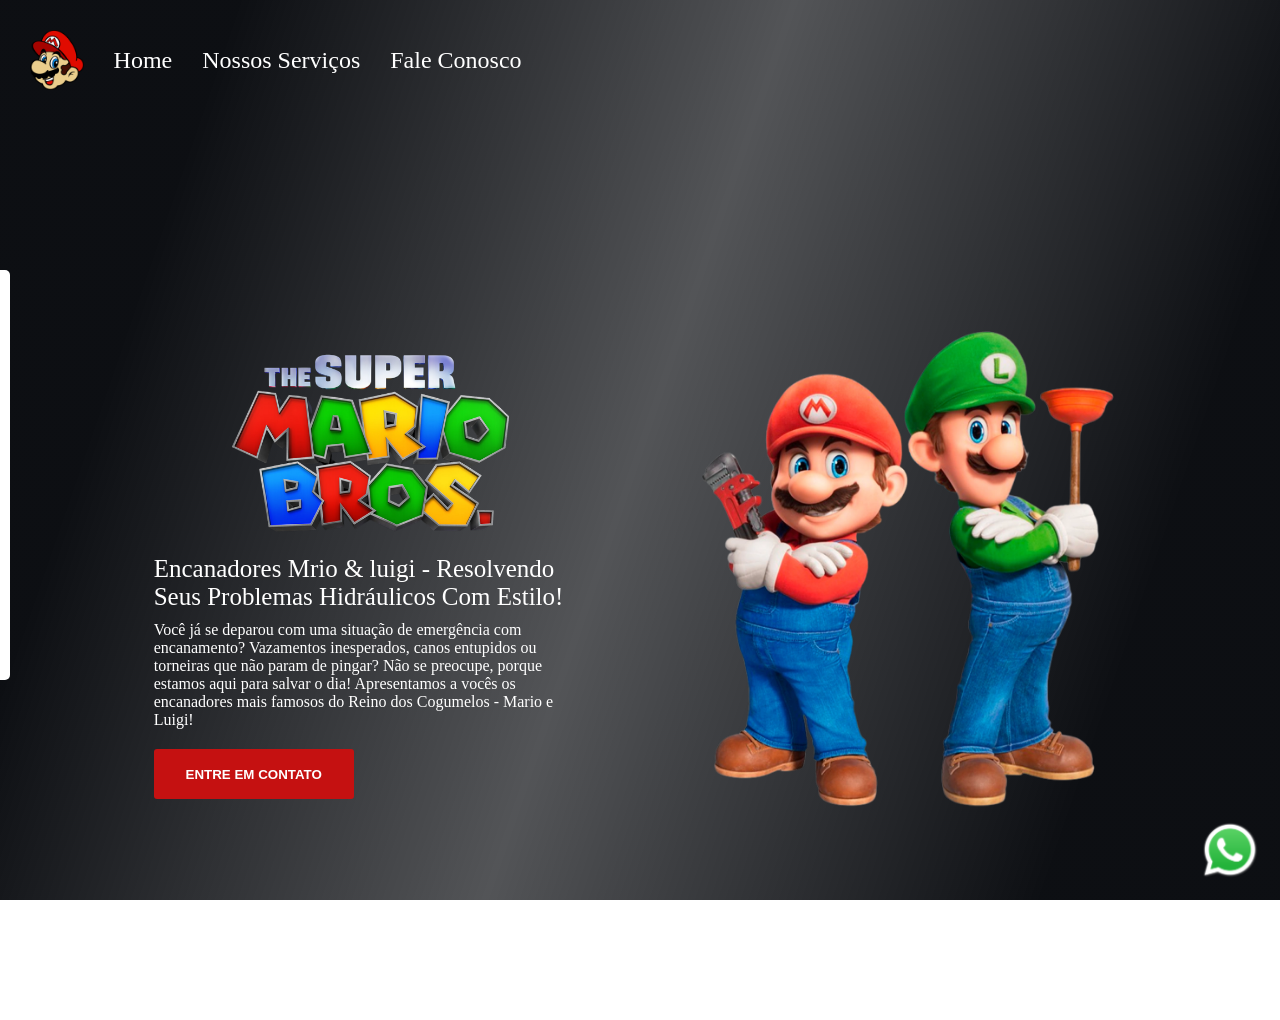
==== index.html @ 988618d6 "Primeiro Comit projeto responsábilidade" ====
<!DOCTYPE html>
<html>

<head>
    <title>Mario Bros</title>
    <meta charset="UTF-8">
    <meta name="viewport" content="width=device-width, initial-scale=1.0">
    <link rel="stylesheet" type="text/css" href="styles.css">
    <script src="script.js" defer></script>
</head>

<body>
    <div class="mascara-formulario"  onclick="sairFormulario()"></div>
    <div class="header">
        <img src="/img/logo-header.png" alt="logo mario">
        <a href="index.html">Home</a>
        <a href="nossos-servicos.html">Nossos Serviços</a>
        <a onclick="clicqueiNoBotao()">Fale Conosco</a>
    </div>
    <div class="caixa-mae">
        <div class="caixa-principal">
            <img src="/img/logo.png" alt="logo mario bros" class="logo-mario">
            <p class="titulo-servicos"> Encanadores Mrio & luigi - Resolvendo Seus Problemas Hidráulicos Com Estilo!</p>
            <p> Você já se deparou com uma situação de emergência com encanamento?
                Vazamentos inesperados, canos entupidos ou torneiras que não param de
                pingar? Não se preocupe, porque estamos aqui para salvar o dia!
                Apresentamos a vocês os encanadores mais famosos do Reino dos Cogumelos
                - Mario e Luigi!
            </p>
            <button onclick="clicqueiNoBotao()">Entre Em Contato</button>
        </div>
        <div class="imagem-container">
            <img src="/img/mario.png" alt="mario e luigi" class="imagem-mario-luigi">
        </div>
    </div>
    <div class="caixa-video">
        <video src="/img/video.mp4" autoplay muted loop></video>
        <div class="mascara"></div>
    </div>
    <a href="https://w.app/9ytvrt"  class="link-whatsapp">
        <img src="/img/whatsapp.png" alt="icone whatsapp">
    </a>
<form class="formulario-fale-conosco"
  action="https://formcarry.com/s/jP28rjVfJpV"
  method="POST"
  enctype="multipart/form-data">
    <input placeholder="Seu nome" type="text" name="nome">
    <input placeholder="Seu telefone" type="tel" name="telefone">
    <input placeholder="Seu e-mail" type="email" name="email">
    <textarea placeholder="Digite aqui sua solicitação" name="solicitacao"></textarea>
    <button type="submit">Pedir Orçamento</button>
</form>
</body>
<script src="scripts.js"></script>
</html>
---- styles.css ----
* {
    margin: 0;
    padding: 0;
    box-sizing: border-box;
}


.logo-mario {
    height: 200px;
    margin-left: 40px;
}

.imagem-mario-luigi {
    height: 500px;
}

button {
    color: white;
    background-color: #c51111;
    border-radius: 3px;
    border: none;
    width: 200px;
    height: 50px;
    cursor: pointer;
    text-transform: uppercase;
    /*Deixar o texto em maiúsculo*/
    font-weight: bold;
    margin-top: 20px;
}

button:hover {
    background-color: #181717;
    transition: 0.5s ease-in-out;
}

.caixa-mae {
    display: flex;
    height: 100vh;
    /* vh - é a tela toda independete do tamanho dela*/
    align-items: center;
    /*Utiliza quando é display flex e alinha na vertical*/
    padding: 100px;
    justify-content: space-around;
    /*Utiliza quando é display flex e alinha na horizontal*/

}


body {
    height: 100vh;
    /* vh - é a tela toda independete do tamanho dela*/
}

.caixa-principal {
    width: 40%;
    color: white;
}

.caixa-video {
    position: fixed;
    top: 0;
    z-index: -1;

}

video {
    min-height: 100%;
    min-width: 100%;
    position: fixed;
    top: 0;
}

.mascara {
    height: 100%;
    width: 100%;
    background: linear-gradient(109deg, rgba(10, 12, 16, 0.99) 15%, rgba(10, 12, 16, 0.7) 50%, rgba(10, 12, 16, 0.99) 85%);
    position: fixed;
    top: 0;
}

.link-whatsapp img {
    height: 60px;
    position: fixed;
    right: 20px;
    bottom: 20px;
}

.header {
    display: flex;
    align-items: center;
    gap: 30px;
    margin: 30px;
}

.header img {
    height: 60px;

}

.header a {
    text-decoration: none;
    color: white;
    font-size: 24px;
    cursor: pointer;

}

.header a:hover {
    text-decoration: none;
    color: #c51111;
    font-size: 26px;
    transition: 0.5s ease-in-out;
}

.formulario-fale-conosco {
    background-color: white;
    display: flex;
    flex-direction: column;
    position: fixed;
    top: 50px;
    left: 50px;
    padding: 20px;
    border-radius: 5px;
    gap: 20px;
    top: 30%;
    left: -300px;
    transition: left 1s ease-in-out;
}

input {
    height: 40px;
    border-radius: 5px;
    border: 1px solid gray;
    padding-left: 5px;
    outline-color: #18d80f;
}

textarea {
    height: 100px;
    width: 270px;
    border-radius: 5px;
    border: 1px solid gray;
    padding-left: 5px;
    outline-color: #18d80f;
}

.mascara-formulario {
    visibility: hidden;
    /*deixa a mascara invisivel*/
    position: fixed;
    top: 0;
    width: 100vw;
    height: 100vh;
    background: linear-gradient(109deg, rgba(10, 12, 16, 0.99) 15%, rgba(10, 12, 16, 0.7) 50%, rgba(10, 12, 16, 0.99) 85%);
    transition: visibility 1s ease-in-out;
}

.grupo-conteiners {
    display: flex;
    flex-direction: row;
    margin: 5px 0 0 40px;
    padding: 15px;
    gap: 20px;
}

.conteiner-servicos {
    display: flex;
    flex-direction: row;
    justify-items: auto;
}

.conteiner-texto {
    display: flex;
    flex-direction: column;
}

.imagem-servicos {
    width: 30vh;
    height: 32vh;
    margin-top: 0;
    padding: 15px;
    border-radius: 40px;
}

.titulo-servicos {
    font-size: 25px;
    margin: 10px 0 10px 0;
    text-align: left;
    color: white;
}

.texto {
    margin-top: 15px;
    width: 370px;
    color: white;
    text-align: justify;
    font-size: 16px;
}

/*
Posição inicial formulario
top: 30%;
left: -300px;

Posição final formulario
top: 30%;
left: 50%;
transform: translate(-50%);

*/

/* Media query - Recomendado a ficar depois de todo css

max -> valor menor que Npx, aplica o css do MEDIA QUERY
min -> valor maior que Npx, aplica o css do MEDIA QUERY */

@media (max-width: 900px) {
    P {
        display: none;
    }

    .caixa-mae {
        flex-direction: column;
        justify-content: flex-start;
        padding: 10px;
    }

    .caixa-principal {
        display: flex;
        text-align: center;
        flex-direction: column;
    }

    .imagem-mario-luigi {
        width: 50vh;
        height: auto;
    }

    .header img {
        display: none;
    }

    .header {
        margin: 5px;
        display: flex;
        justify-content: center;
        align-items: center;
    }

    .header a {
        font-size: 14px;
    }

    .header a:hover {
        font-size: 20px;
    }

    .grupo-conteiners {
        flex-direction: column;
    }

    .texto {
        margin-top: 15px;
        width: 370px;
        color: white;
        text-align: justify;
        font-size: 16px;
    }

}
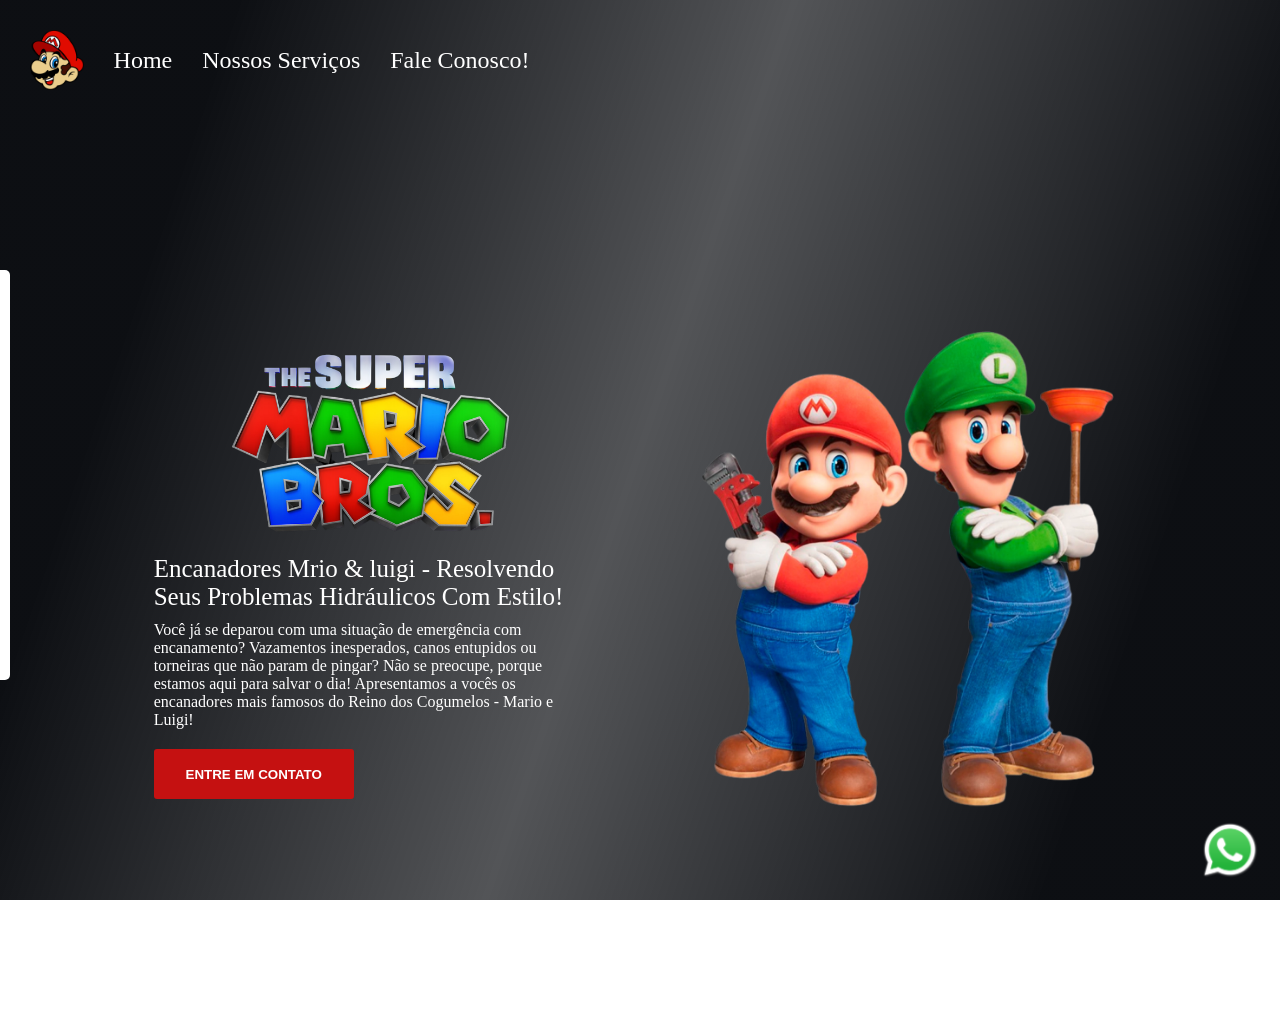
==== commit 99853f1a: "Alteração no nome do Link "Fale conosco."" ====
--- a/index.html
+++ b/index.html
@@ -15,7 +15,7 @@
         <img src="/img/logo-header.png" alt="logo mario">
         <a href="index.html">Home</a>
         <a href="nossos-servicos.html">Nossos Serviços</a>
-        <a onclick="clicqueiNoBotao()">Fale Conosco</a>
+        <a onclick="clicqueiNoBotao()">Fale Conosco!</a>
     </div>
     <div class="caixa-mae">
         <div class="caixa-principal">
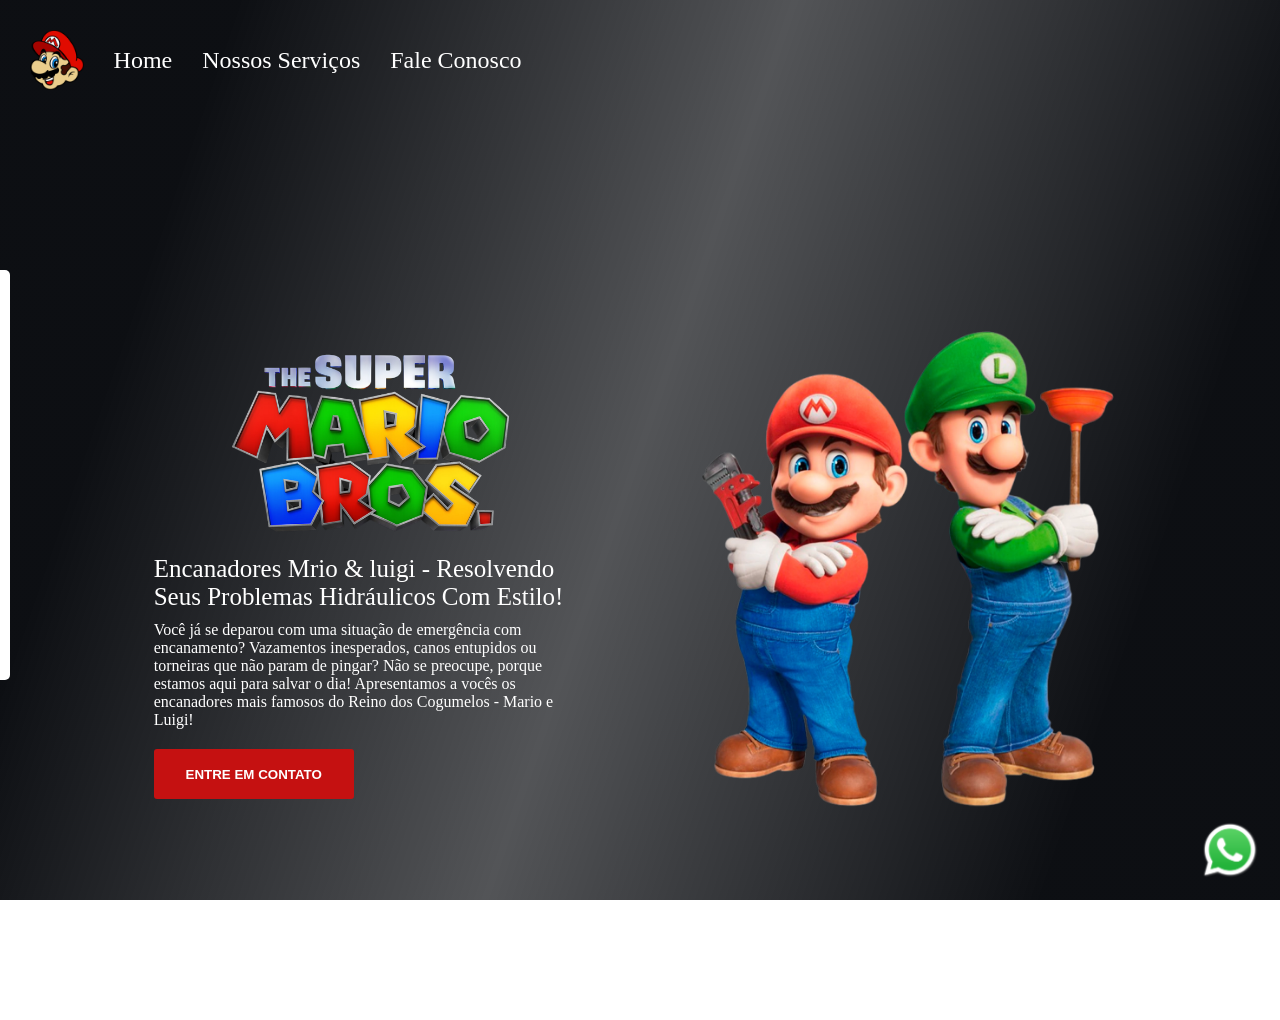
==== commit 06de0f28: "alteração nome do link" ====
--- a/index.html
+++ b/index.html
@@ -15,7 +15,7 @@
         <img src="/img/logo-header.png" alt="logo mario">
         <a href="index.html">Home</a>
         <a href="nossos-servicos.html">Nossos Serviços</a>
-        <a onclick="clicqueiNoBotao()">Fale Conosco!</a>
+        <a onclick="clicqueiNoBotao()">Fale Conosco</a>
     </div>
     <div class="caixa-mae">
         <div class="caixa-principal">
